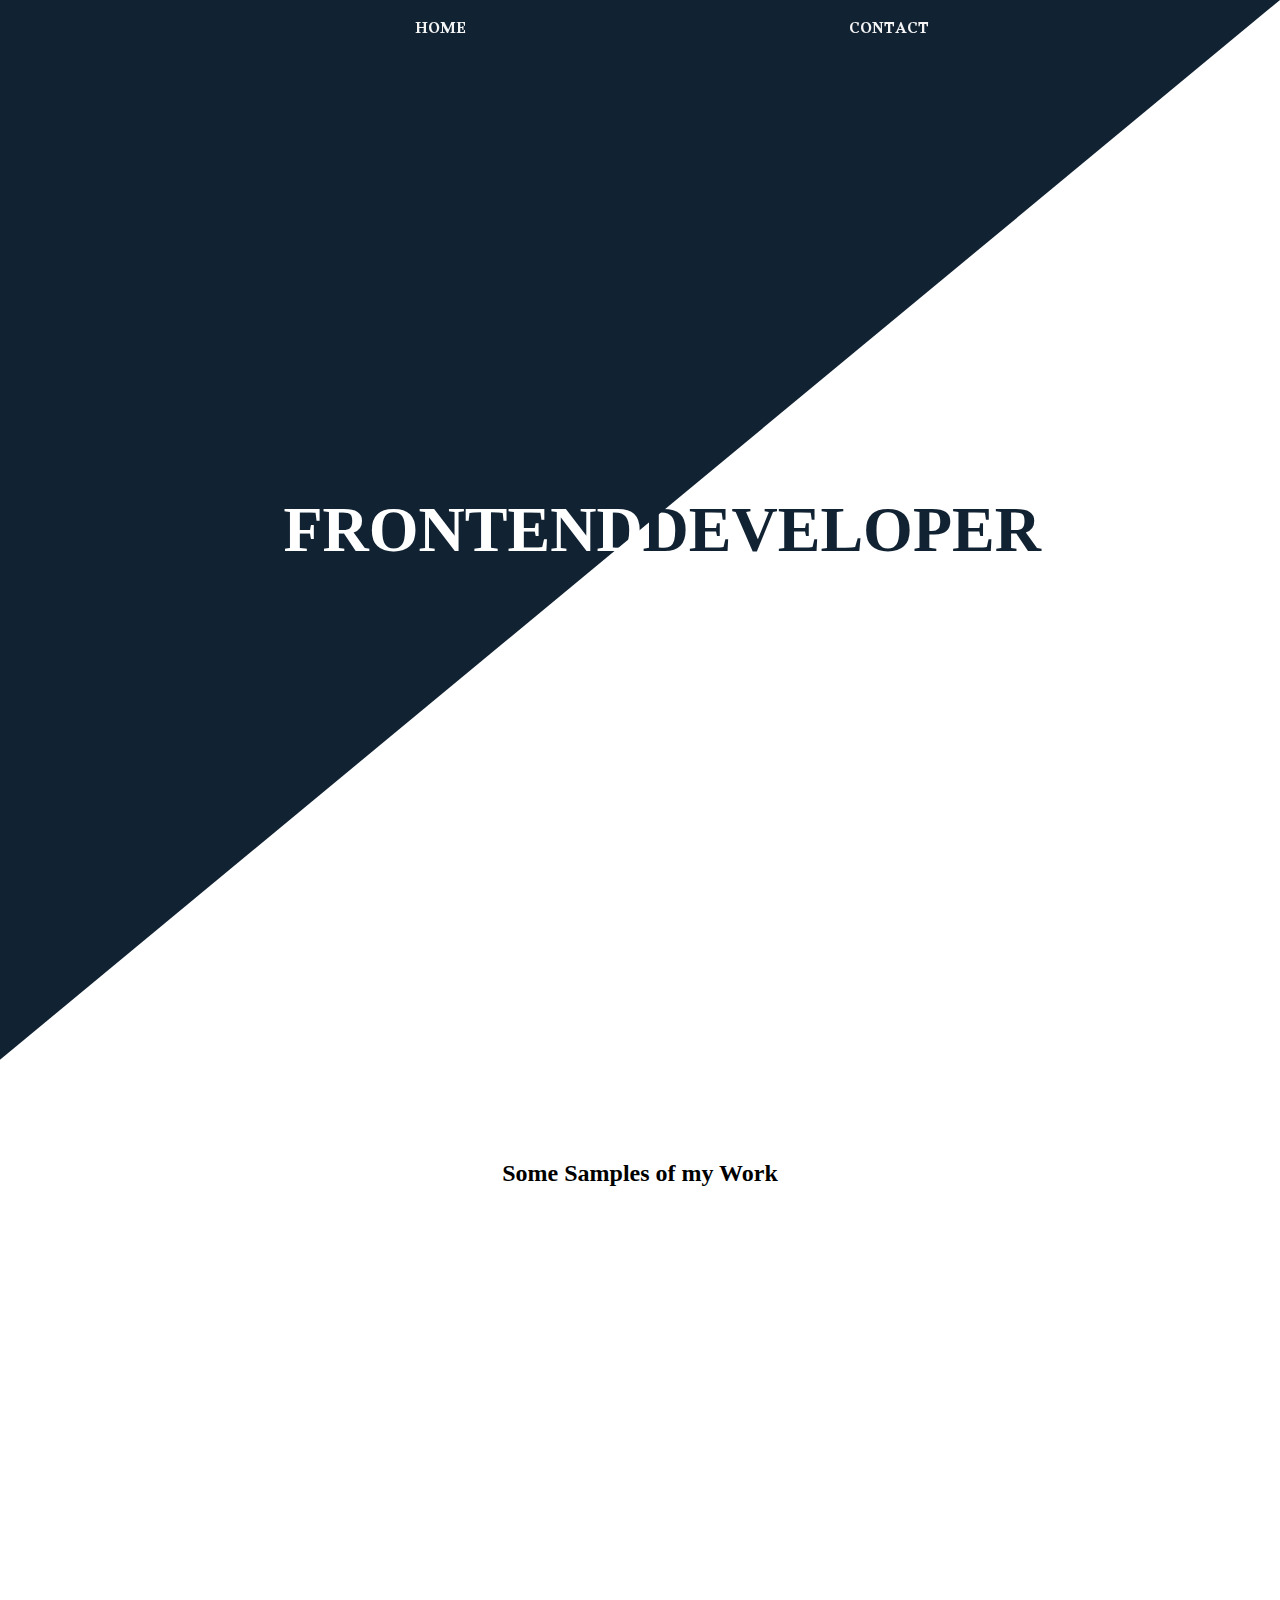
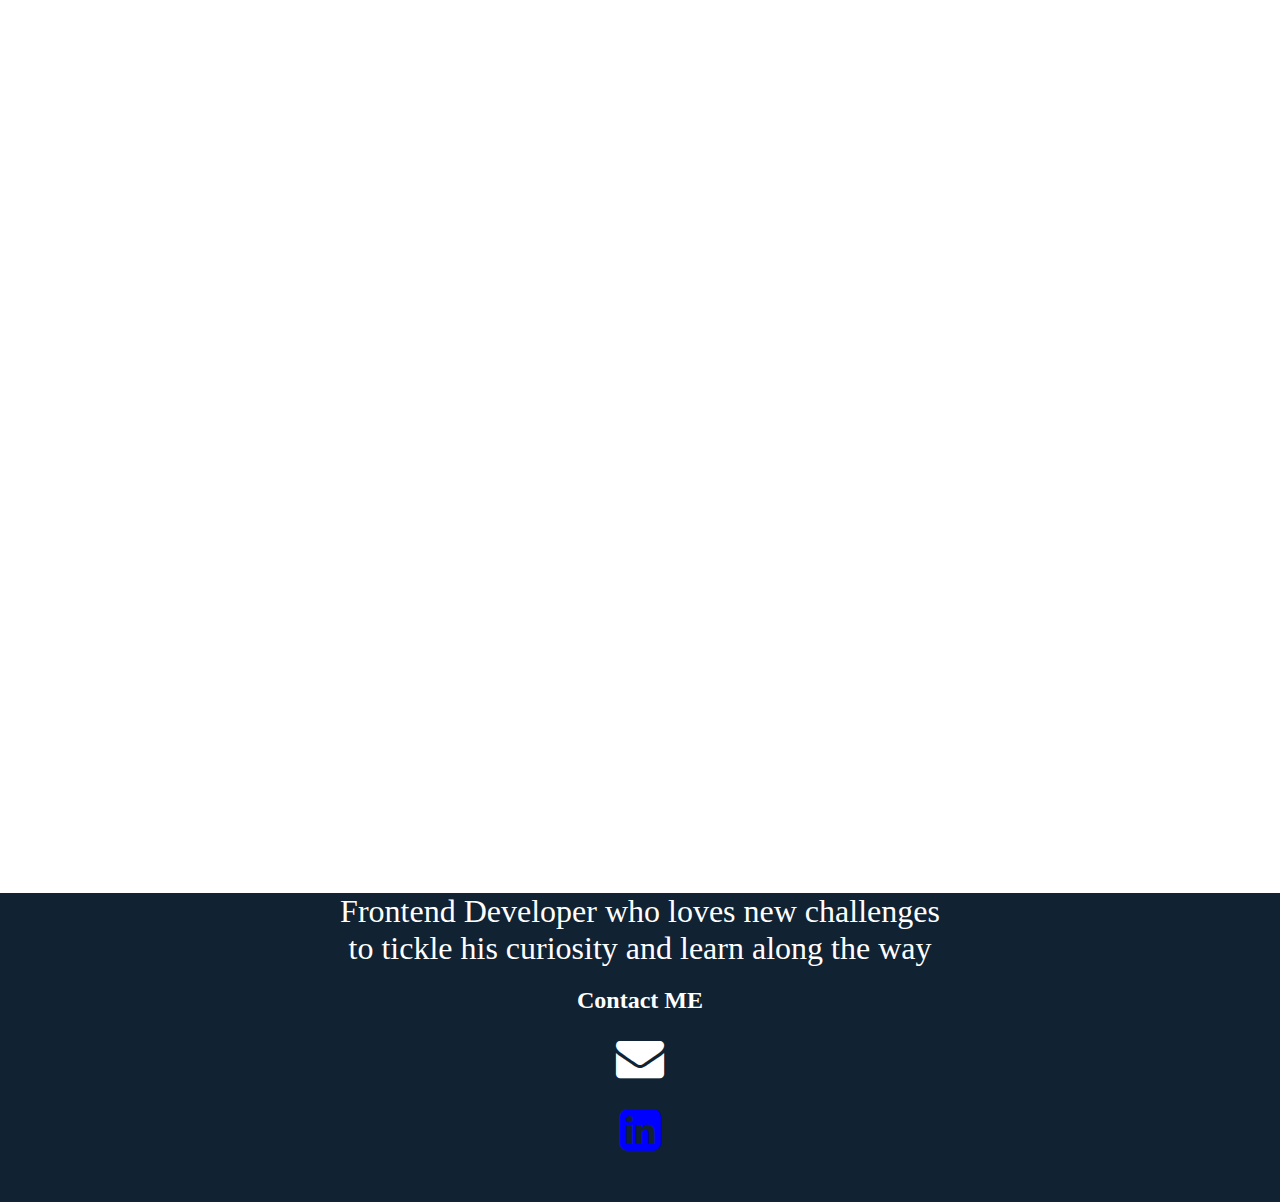
==== index.html @ 1581334f "change html file name" ====
<!DOCTYPE html>
<html lang="en">
<head>
    <meta charset="UTF-8">
    <meta http-equiv="X-UA-Compatible" content="IE=edge">
    <meta name="viewport" content="width=device-width, initial-scale=1.0">
    
    <link rel="stylesheet" href="./Styles/style.css">
    <link rel="preconnect" href="https://fonts.googleapis.com">
    <link rel="preconnect" href="https://fonts.gstatic.com" crossorigin>
    <link href="https://fonts.googleapis.com/css2?family=Alkalami&display=swap" rel="stylesheet">
    <link rel="stylesheet" href="https://cdnjs.cloudflare.com/ajax/libs/font-awesome/4.7.0/css/font-awesome.min.css">
    <script src="./Script/main.js" defer></script>
    <title>KHAN'S PORTFOLIO</title>
</head>
<body>
    <header>
        
           <a href="#home">HOME</a>
           <a href="#contact">CONTACT</a>
            
        
    </header>

    <main>
        <section id="home" class="main-item-1">
            
            <h1  class="main-text">
                FRONTEND    <span class="colour">  DEVELOPER</span>
            </h1>
            
        </section>
        <section class="main-item-2">
            <h2>Some Samples of my Work</h2>
        
            <div class="picture">
                
                <img src="./Pictures/pig.png" alt="Pig-Game" class="slide-in from-left photo">
                <p class="slide-in from-right">Pig Game to player with a partner <br>
                    <a href="#">check it out</a>
                </p>
            </div>
        </section>
        <section>
            <div class="picture">
               <img src="./Pictures/El-burro.png" alt="El-burro" class="slide-in from-left photo">
               <p class="slide-in from-right">Restaurant Website <br>
                <a href="#">Check it out</a>
               </p>
               
            </div>
        </section>
        <section>
            <div class="picture">
                <img src="./Pictures/landing-page.png" alt="landing-page" class="slide-in from-left photo">
                <p class="slide-in from-right">Landing Page Template <br>
                    <a href="#">Check it out</a> 
                </p>
                

            </div>

        </section>
    </main>

    <footer>
        <section class="footer">
            <div class="footer-items">
                <p class="footer-text">Frontend Developer who loves new challenges to tickle 
                    his curiosity and learn along the way</p>
                <h2 id="contact">Contact ME</h2>
                <div class="contact">
                    <a href="mailto:asfandyark1994@gmail.com" class="email"><i class="fa fa-envelope" style="font-size: 48px;" aria-hidden="true"></i>
                    </a> 
                    <a href="https://www.linkedin.com/in/asfandyar-khan-72a084253/" target="_blank"><i class="fa fa-linkedin-square" style="font-size:48px;color:blue"></i></a>
                </div>
            </div>
        </section>
    </footer>
</body>
</html>
---- Styles/style.css ----
body {
    margin: 0;
    overflow: auto;
}
header {
    
    --text: #f4f4f4;
    --text-inverse: #333;
    --background: transparent;
    display: flex;
    justify-content: space-evenly;
    align-items: center;
    padding: 1em 2em;
    position: fixed;
    width: 100%;
    top: 0;
    left: 0;
    right: 0;
    z-index: 999;
    transition: background 250ms ease-in;
    background: var(--background);
    color: var(--text);
    font-family: 'Alkalami', serif;
    margin-bottom: 3em;
    
}

a {
    color: inherit;
    text-decoration: none;

}




a:hover, a:focus {
    /* border: 2px blue solid; */
    display: block;
    padding: 5px 20px 3px 20px;
    border-radius: 50px;
    background-color: rgba(0, 0, 255, 0.5);
}
.nav-scrolled {
    --text: #333;
    --text-inverse: #f4f4f4;
    --background: #f4f4f4;
    box-shadow: 0 3px 20px rgba(0, 0, 0, 0.2);
    
  }

h1 .colour {
    color: rgb(17, 34, 51);
    position: absolute;
    isolation: isolate;
    margin-right: 1em;
    
}

.main-item-1 {
    position: relative;
    padding: 50vh 0;
    
    background-size: cover;
    background-blend-mode: multiply;
    color: white;
    text-align: center;
    margin-bottom: 5em;
    
}

.main-item-1::before {
    clip-path: polygon(100% 0, 0 0, 0 100%);
    z-index: -1;
   content: '';
   top: 0;
   left: 0;
   position: absolute;
   height: 100%;
   width: 100%;
   background: #123 url(https://unsplash.it/900);
   background-size: cover;
   background-position: top;
   
}

h1 {
    font-size: 4em;
    margin-left: -5.53em;
}

h2 {
    text-align: center;
}

.main-item-2 {
    display: grid;
}
  
  .picture {
    padding: 4em 0;
    display: flex;
    grid-gap: 2em;
    
    grid-template-columns: minmax(1em, 1fr) repeat(2, minmax(200px, 400px)) minmax(
      1em,
      1fr
    );
    justify-content: center;
    
  }

  .from-left {
    grid-column: 2 / 3;
    -webkit-transform: translateX(-50%);
    transform: translateX(-50%);
  }
  
  .from-right {
    grid-column: 3 / 4;
    -webkit-transform: translateX(50%);
    transform: translateX(50%);
  }

  
  
  .from-left,
  .from-right {
    transition: opacity 250ms ease-in, -webkit-transform 400ms ease-in;
    transition: opacity 250ms ease-in, transform 400ms ease-in;
    transition: opacity 250ms ease-in, transform 400ms ease-in,
      -webkit-transform 400ms ease-in;
    opacity: 0;
  }
  
  .from-left.appear,
  .from-right.appear {
    -webkit-transform: translateX(0);
    transform: translateX(0);
    opacity: 1;
  }

  .photo {
    max-width: 350px;
    width: 100%;
    height: auto;
  }


  .footer {
    background: #123 url(https://unsplash.it/900);
    color: white;
    text-align: center;
    padding-bottom: 3em;
    
  }


  .footer-items {
    
    max-width: 1040px;
    width: 80%;
    margin: 0 auto;
    
  }
  .footer-text {
    font-size: 2em;
    
    width: 60%;
    margin: 0 auto;
  }

  .contact {
    display: flex;
    flex-direction: column;
    justify-content: center;
    gap: 1.5em;
  }

@media (max-width: 816px) {
  .main-text {
    font-size: 2em;
  }
  .footer-items {
    
    width: 100%;
    
    
  }
  .footer-text {
    font-size: 2em;
    
    width: 100%;
    
  }

}
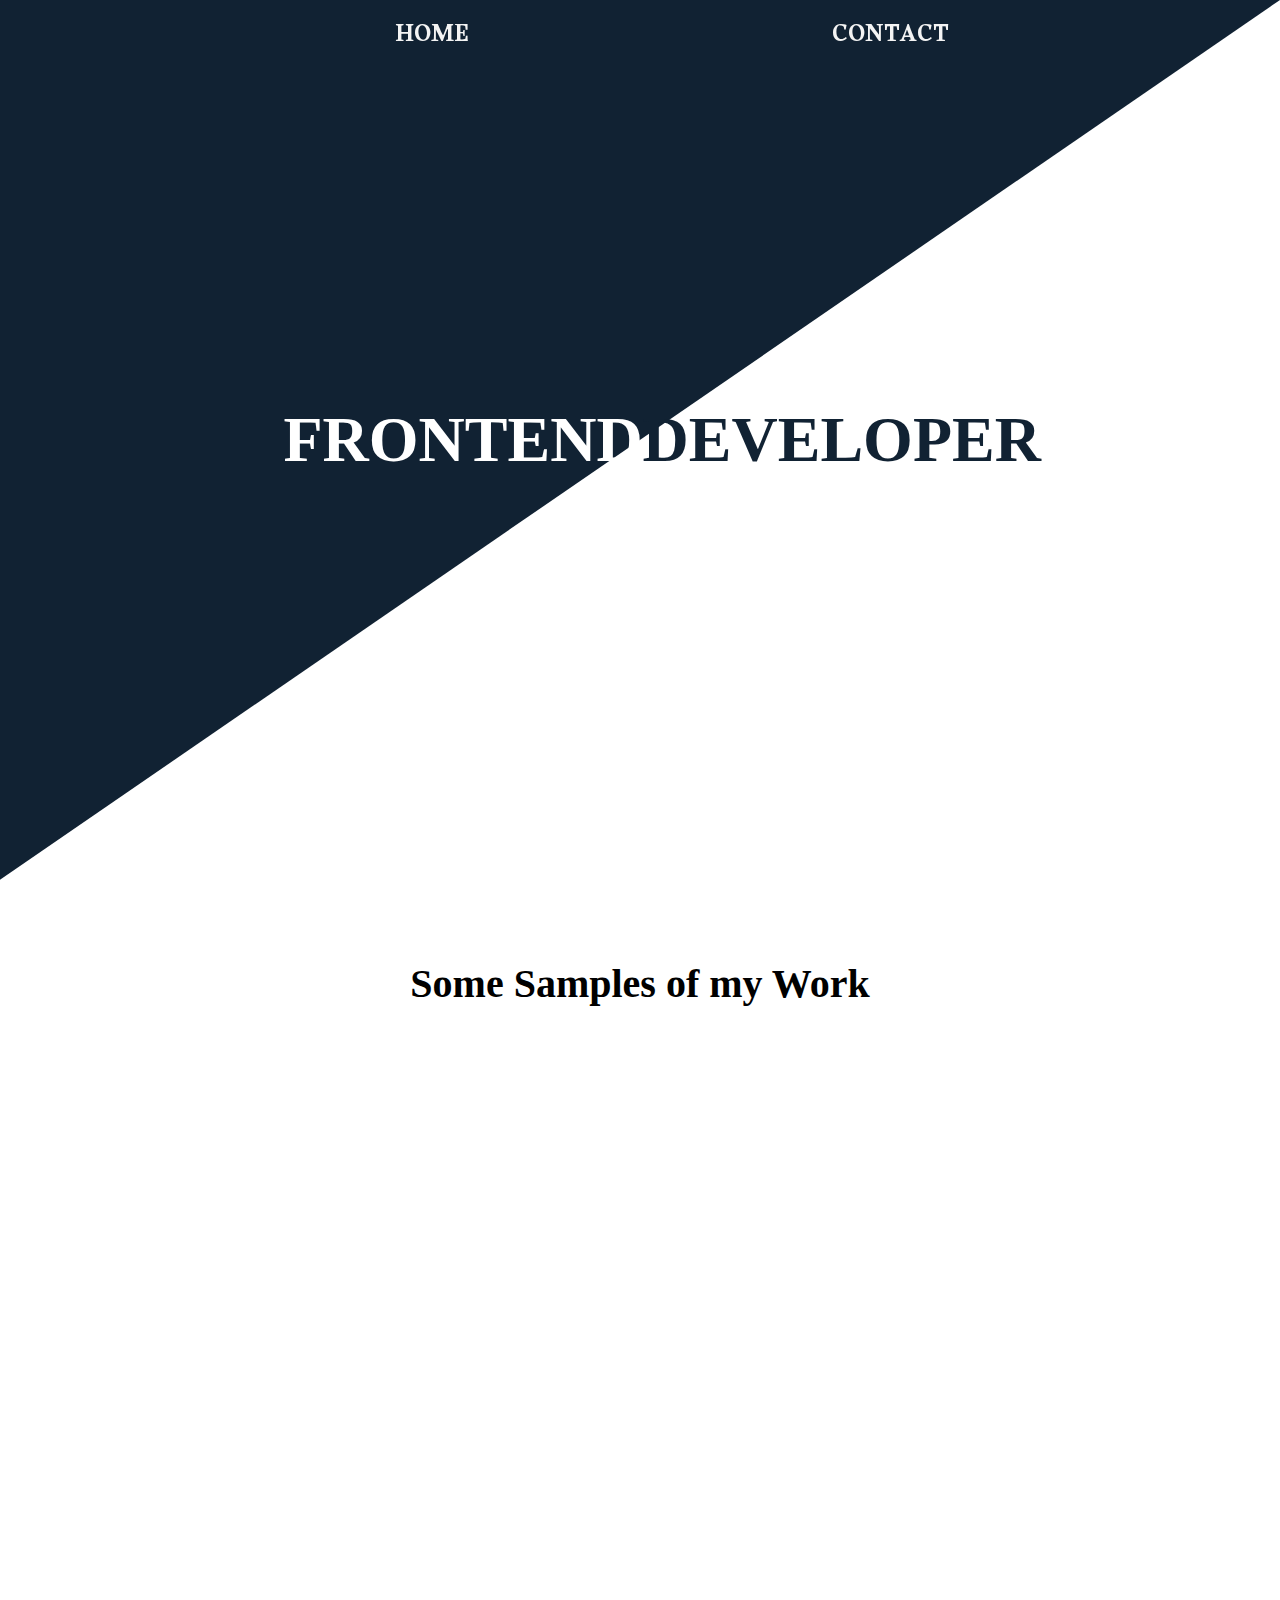
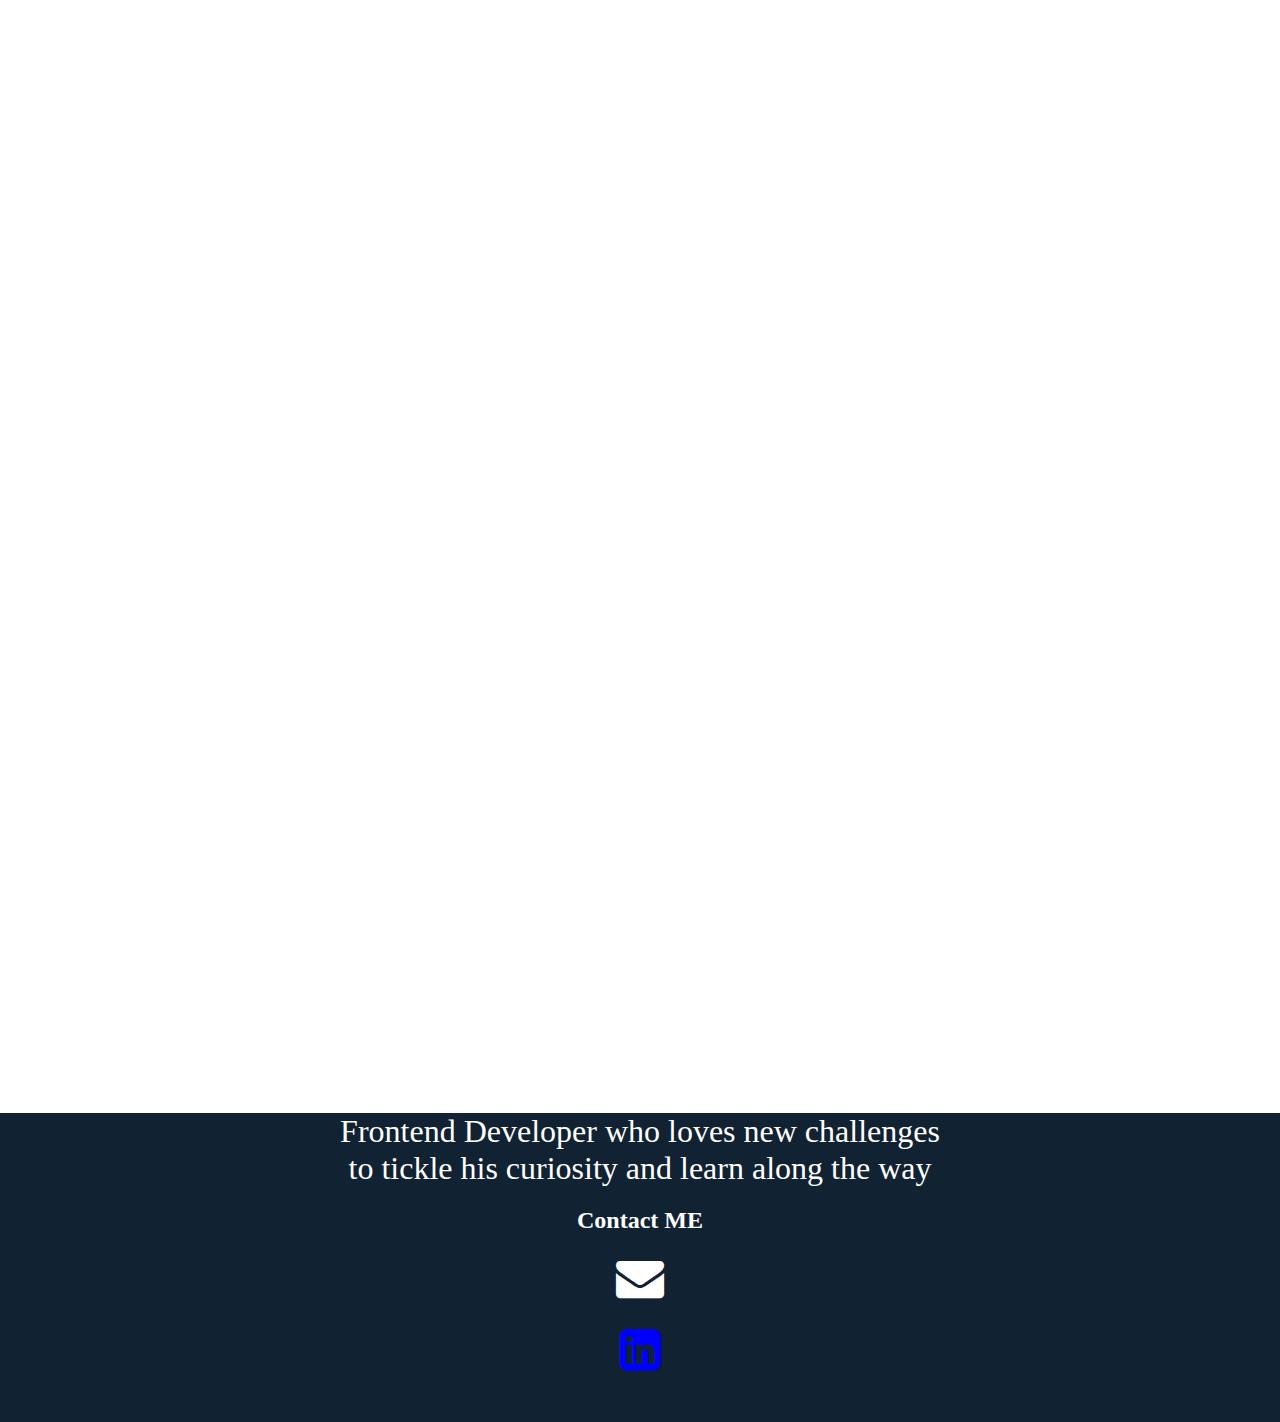
==== commit b5def727: "added website and fix main page" ====
--- a/index.html
+++ b/index.html
@@ -10,10 +10,14 @@
     <link rel="preconnect" href="https://fonts.gstatic.com" crossorigin>
     <link href="https://fonts.googleapis.com/css2?family=Alkalami&display=swap" rel="stylesheet">
     <link rel="stylesheet" href="https://cdnjs.cloudflare.com/ajax/libs/font-awesome/4.7.0/css/font-awesome.min.css">
+    <link rel="preconnect" href="https://fonts.googleapis.com">
+    <link rel="preconnect" href="https://fonts.gstatic.com" crossorigin>
+    <link href="https://fonts.googleapis.com/css2?family=Silkscreen&display=swap" rel="stylesheet"> 
     <script src="./Script/main.js" defer></script>
     <title>KHAN'S PORTFOLIO</title>
 </head>
 <body>
+    <!-- HEADER NAV-->
     <header>
         
            <a href="#home">HOME</a>
@@ -22,6 +26,7 @@
         
     </header>
 
+    <!-- Main Contents That includes Pictures Links-->
     <main>
         <section id="home" class="main-item-1">
             
@@ -30,22 +35,24 @@
             </h1>
             
         </section>
+        <h2 class="main-head">Some Samples of my Work</h2>
         <section class="main-item-2">
-            <h2>Some Samples of my Work</h2>
+            
         
             <div class="picture">
                 
                 <img src="./Pictures/pig.png" alt="Pig-Game" class="slide-in from-left photo">
-                <p class="slide-in from-right">Pig Game to player with a partner <br>
-                    <a href="#">check it out</a>
-                </p>
+               
+                <p class="slide-in from-right text"><br>
+                    <a href="./Websites/Pig-Game/index.html" target="_blank" class="pig-link">Check It Out</a>
+                </p> 
             </div>
         </section>
         <section>
             <div class="picture">
-               <img src="./Pictures/El-burro.png" alt="El-burro" class="slide-in from-left photo">
-               <p class="slide-in from-right">Restaurant Website <br>
-                <a href="#">Check it out</a>
+               <img src="./Pictures/Dine.png" alt="DINE IN" class="slide-in from-left photo">
+               <p class="slide-in from-right">   <br>
+                <a href="./Websites/ElBurro-Website/index.html" target="_blank" class="dine-link">Check It Out</a>
                </p>
                
             </div>
@@ -53,16 +60,14 @@
         <section>
             <div class="picture">
                 <img src="./Pictures/landing-page.png" alt="landing-page" class="slide-in from-left photo">
-                <p class="slide-in from-right">Landing Page Template <br>
-                    <a href="#">Check it out</a> 
+                <p class="slide-in from-right"> <br>
+                    <a href="./Websites/Landing-page/index.html" target="_blank" class="landing-link">Check It Out</a> 
                 </p>
-                
+            </div>
+        </section>
 
-            </div>
-
-        </section>
     </main>
-
+                                <!-- FOOTER Contacts-->
     <footer>
         <section class="footer">
             <div class="footer-items">
--- a/Styles/style.css
+++ b/Styles/style.css
@@ -1,7 +1,9 @@
 body {
     margin: 0;
-    overflow: auto;
-}
+    
+}
+
+                      /* HEADER STYLES */
 header {
     
     --text: #f4f4f4;
@@ -24,22 +26,26 @@
     margin-bottom: 3em;
     
 }
+      /* End of HEADER Styling */ 
+
+      /* Main Contents Styling */
 
 a {
     color: inherit;
     text-decoration: none;
-
-}
-
-
-
+    font-size: 1.5em; 
+}
 
 a:hover, a:focus {
     /* border: 2px blue solid; */
-    display: block;
+    display: inline-block;
     padding: 5px 20px 3px 20px;
     border-radius: 50px;
     background-color: rgba(0, 0, 255, 0.5);
+}
+
+.pig-link, .dine-link, .landing-link {
+  font-family: 'Silkscreen', cursive;
 }
 .nav-scrolled {
     --text: #333;
@@ -59,7 +65,7 @@
 
 .main-item-1 {
     position: relative;
-    padding: 50vh 0;
+    padding: 40vh 0;
     
     background-size: cover;
     background-blend-mode: multiply;
@@ -93,6 +99,11 @@
     text-align: center;
 }
 
+.main-head {
+  font-size: 2.5em;
+  background-color: ;
+}
+
 .main-item-2 {
     display: grid;
 }
@@ -100,6 +111,7 @@
   .picture {
     padding: 4em 0;
     display: flex;
+    
     grid-gap: 2em;
     
     grid-template-columns: minmax(1em, 1fr) repeat(2, minmax(200px, 400px)) minmax(
@@ -107,8 +119,13 @@
       1fr
     );
     justify-content: center;
-    
-  }
+    margin: 0 auto;
+    
+
+    
+  }
+
+  
 
   .from-left {
     grid-column: 2 / 3;
@@ -141,12 +158,17 @@
   }
 
   .photo {
-    max-width: 350px;
+    max-width: 450px;
     width: 100%;
     height: auto;
-  }
-
-
+    
+  }
+
+            /* End of Main Contents */
+
+
+ 
+            /* Footer Content Styling */
   .footer {
     background: #123 url(https://unsplash.it/900);
     color: white;
@@ -177,7 +199,12 @@
     gap: 1.5em;
   }
 
+              /* End of FOOTER */
+
+
+              /* Media Quires */
 @media (max-width: 816px) {
+
   .main-text {
     font-size: 2em;
   }
@@ -194,4 +221,35 @@
     
   }
 
+}
+
+@media (max-width: 465px) {
+
+  .picture {
+    padding: 4em 0;
+    display: flex;
+    flex-direction: column;
+    text-align: center;
+  }
+  .photo {
+    max-width: 390px;
+    width: 100%;
+    height: auto;
+    
+ 
+  .main-text {
+    font-size: 1.5em;
+  }
+  .footer-items {
+    
+    width: 100%;
+    
+    
+  }
+  .footer-text {
+    font-size: 1.3em;
+    
+    width: 100%;
+    
+  }
 }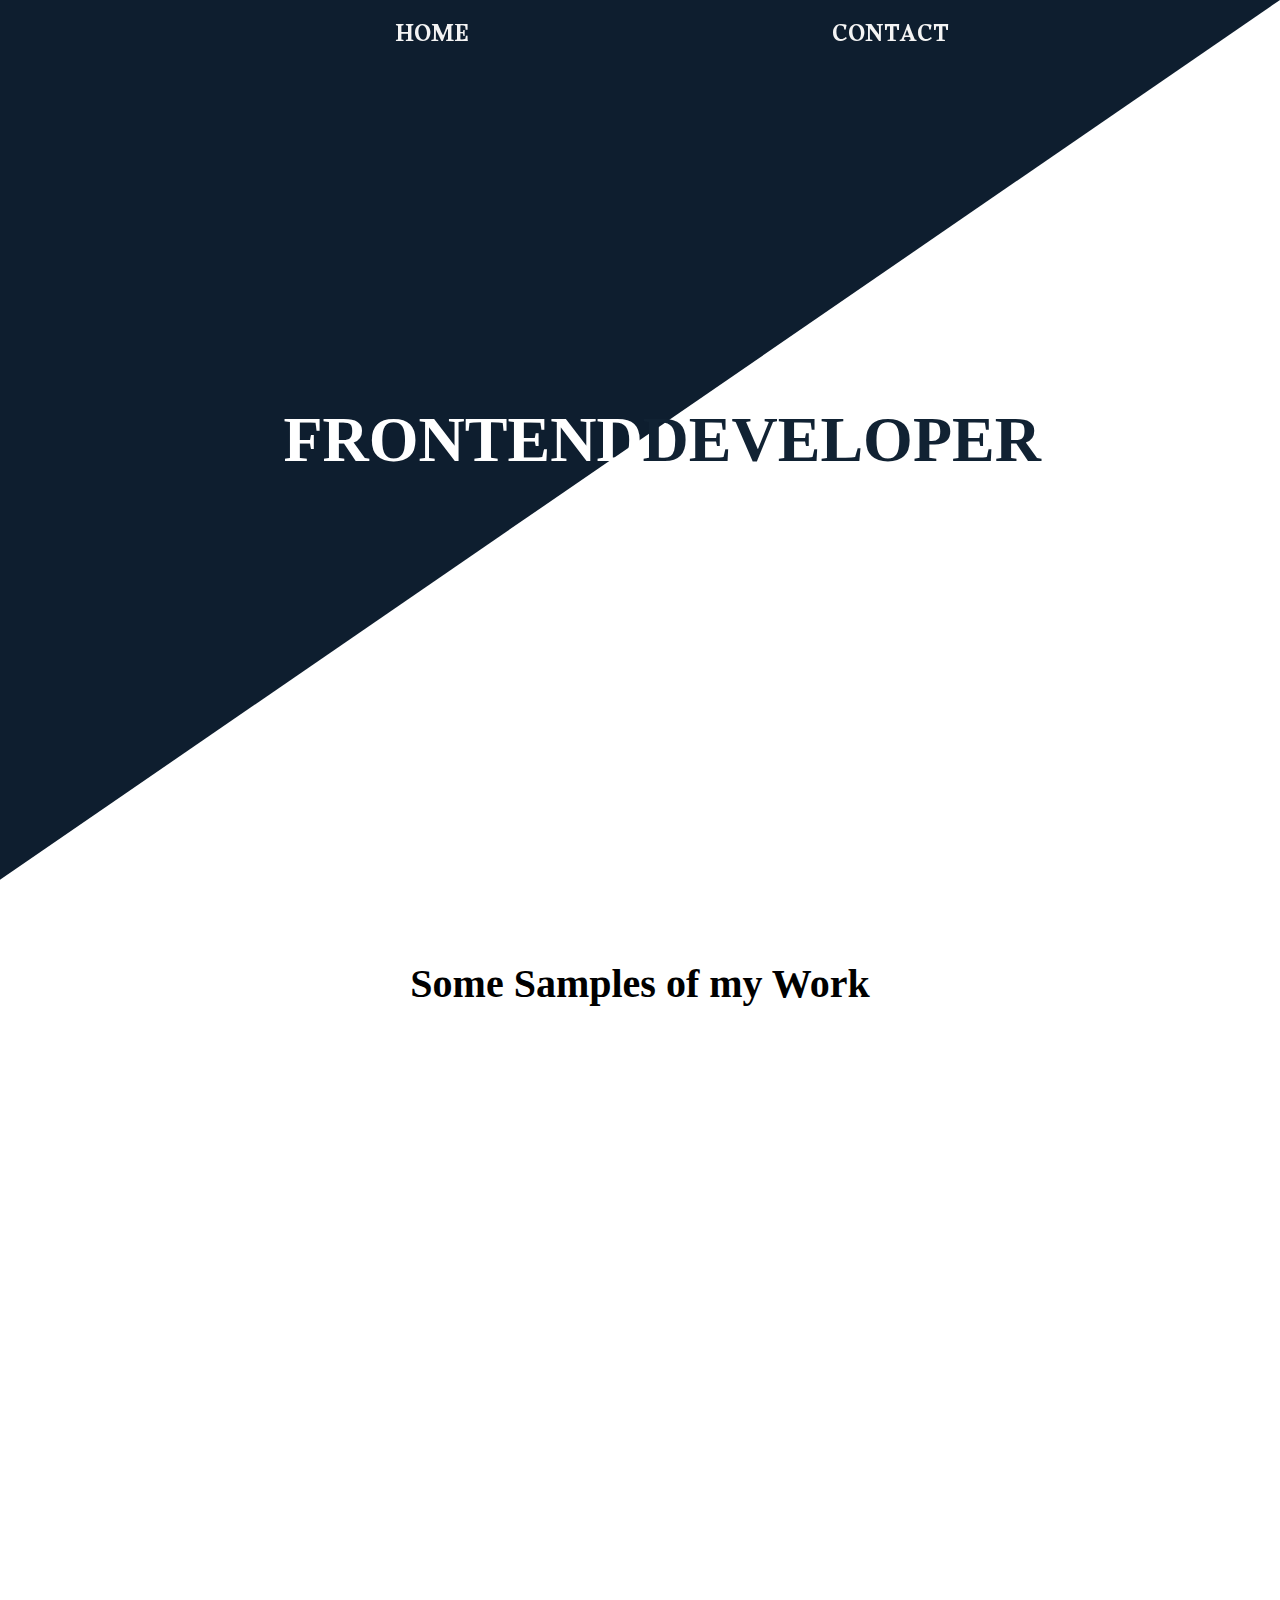
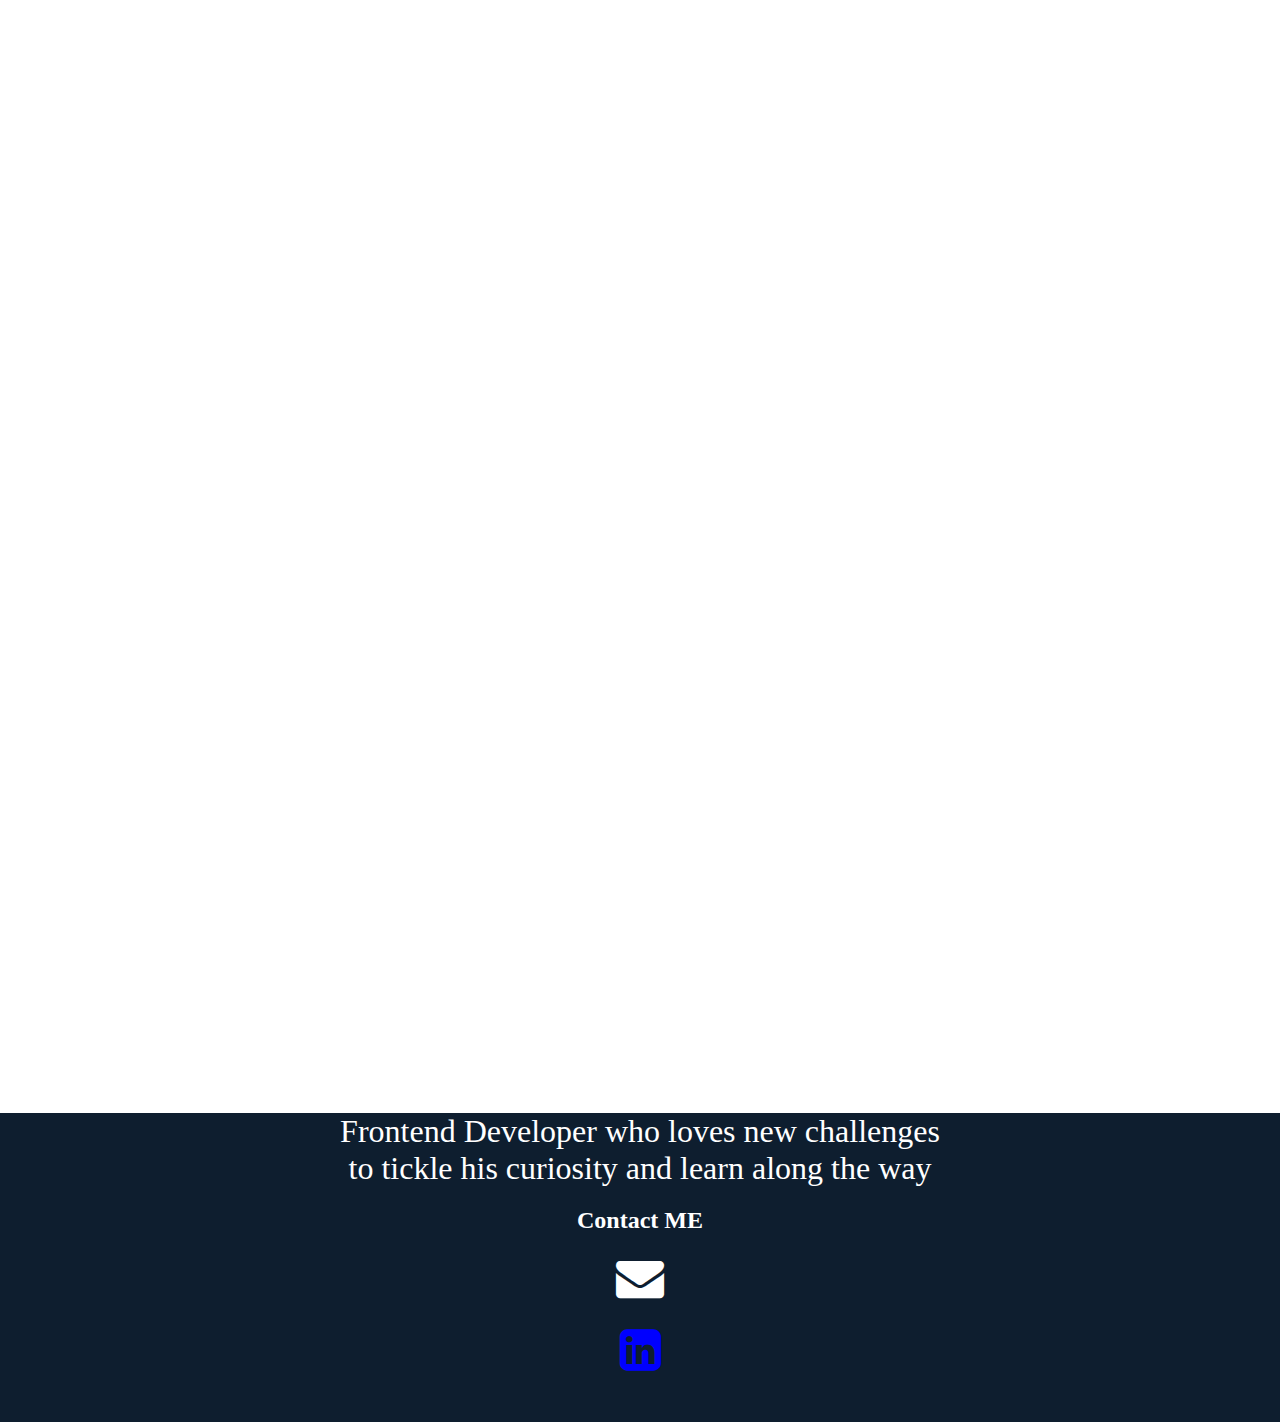
==== commit bbf0288c: "background correction" ====
--- a/index.html
+++ b/index.html
@@ -1,10 +1,11 @@
 <!DOCTYPE html>
 <html lang="en">
+
 <head>
     <meta charset="UTF-8">
     <meta http-equiv="X-UA-Compatible" content="IE=edge">
     <meta name="viewport" content="width=device-width, initial-scale=1.0">
-    
+
     <link rel="stylesheet" href="./Styles/style.css">
     <link rel="preconnect" href="https://fonts.googleapis.com">
     <link rel="preconnect" href="https://fonts.gstatic.com" crossorigin>
@@ -12,75 +13,79 @@
     <link rel="stylesheet" href="https://cdnjs.cloudflare.com/ajax/libs/font-awesome/4.7.0/css/font-awesome.min.css">
     <link rel="preconnect" href="https://fonts.googleapis.com">
     <link rel="preconnect" href="https://fonts.gstatic.com" crossorigin>
-    <link href="https://fonts.googleapis.com/css2?family=Silkscreen&display=swap" rel="stylesheet"> 
+    <link href="https://fonts.googleapis.com/css2?family=Silkscreen&display=swap" rel="stylesheet">
     <script src="./Script/main.js" defer></script>
     <title>KHAN'S PORTFOLIO</title>
 </head>
+
 <body>
     <!-- HEADER NAV-->
     <header>
-        
-           <a href="#home">HOME</a>
-           <a href="#contact">CONTACT</a>
-            
-        
+
+        <a href="#home">HOME</a>
+        <a href="#contact">CONTACT</a>
+
+
     </header>
 
     <!-- Main Contents That includes Pictures Links-->
     <main>
         <section id="home" class="main-item-1">
-            
-            <h1  class="main-text">
-                FRONTEND    <span class="colour">  DEVELOPER</span>
+
+            <h1 class="main-text">
+                FRONTEND <span class="colour"> DEVELOPER</span>
             </h1>
-            
+
         </section>
         <h2 class="main-head">Some Samples of my Work</h2>
         <section class="main-item-2">
-            
-        
+
+
             <div class="picture">
-                
+
                 <img src="./Pictures/pig.png" alt="Pig-Game" class="slide-in from-left photo">
-               
+
                 <p class="slide-in from-right text"><br>
                     <a href="./Websites/Pig-Game/index.html" target="_blank" class="pig-link">Check It Out</a>
-                </p> 
+                </p>
             </div>
         </section>
         <section>
             <div class="picture">
-               <img src="./Pictures/Dine.png" alt="DINE IN" class="slide-in from-left photo">
-               <p class="slide-in from-right">   <br>
-                <a href="./Websites/ElBurro-Website/index.html" target="_blank" class="dine-link">Check It Out</a>
-               </p>
-               
+                <img src="./Pictures/Dine.png" alt="DINE IN" class="slide-in from-left photo">
+                <p class="slide-in from-right"> <br>
+                    <a href="./Websites/ElBurro-Website/index.html" target="_blank" class="dine-link">Check It Out</a>
+                </p>
+
             </div>
         </section>
         <section>
             <div class="picture">
                 <img src="./Pictures/landing-page.png" alt="landing-page" class="slide-in from-left photo">
                 <p class="slide-in from-right"> <br>
-                    <a href="./Websites/Landing-page/index.html" target="_blank" class="landing-link">Check It Out</a> 
+                    <a href="./Websites/Landing-page/index.html" target="_blank" class="landing-link">Check It Out</a>
                 </p>
             </div>
         </section>
 
     </main>
-                                <!-- FOOTER Contacts-->
+    <!-- FOOTER Contacts-->
     <footer>
         <section class="footer">
             <div class="footer-items">
-                <p class="footer-text">Frontend Developer who loves new challenges to tickle 
-                    his curiosity and learn along the way</p>
+                <p class="footer-text">Frontend Developer who loves new challenges to tickle his curiosity and learn
+                    along the way</p>
                 <h2 id="contact">Contact ME</h2>
                 <div class="contact">
-                    <a href="mailto:asfandyark1994@gmail.com" class="email"><i class="fa fa-envelope" style="font-size: 48px;" aria-hidden="true"></i>
-                    </a> 
-                    <a href="https://www.linkedin.com/in/asfandyar-khan-72a084253/" target="_blank"><i class="fa fa-linkedin-square" style="font-size:48px;color:blue"></i></a>
+                    <a href="mailto:asfandyark1994@gmail.com" class="email"><i class="fa fa-envelope"
+                            style="font-size: 48px;" aria-hidden="true"></i>
+                    </a>
+                    <a href="https://www.linkedin.com/in/asfandyar-khan-72a084253/" target="_blank"><i
+                            class="fa fa-linkedin-square" style="font-size:48px;color:blue"></i></a>
                 </div>
             </div>
         </section>
     </footer>
 </body>
+
 </html>--- a/Styles/style.css
+++ b/Styles/style.css
@@ -1,102 +1,107 @@
 body {
-    margin: 0;
-    
-}
-
-                      /* HEADER STYLES */
+  margin: 0;
+
+}
+
+/* HEADER STYLES */
 header {
-    
-    --text: #f4f4f4;
-    --text-inverse: #333;
-    --background: transparent;
-    display: flex;
-    justify-content: space-evenly;
-    align-items: center;
-    padding: 1em 2em;
-    position: fixed;
-    width: 100%;
-    top: 0;
-    left: 0;
-    right: 0;
-    z-index: 999;
-    transition: background 250ms ease-in;
-    background: var(--background);
-    color: var(--text);
-    font-family: 'Alkalami', serif;
-    margin-bottom: 3em;
-    
-}
-      /* End of HEADER Styling */ 
-
-      /* Main Contents Styling */
+
+  --text: #f4f4f4;
+  --text-inverse: #333;
+  --background: transparent;
+  display: flex;
+  justify-content: space-evenly;
+  align-items: center;
+  padding: 1em 2em;
+  position: fixed;
+  width: 100%;
+  top: 0;
+  left: 0;
+  right: 0;
+  z-index: 999;
+  transition: background 250ms ease-in;
+  background: var(--background);
+  color: var(--text);
+  font-family: 'Alkalami', serif;
+  margin-bottom: 3em;
+
+}
+
+/* End of HEADER Styling */
+
+/* Main Contents Styling */
 
 a {
-    color: inherit;
-    text-decoration: none;
-    font-size: 1.5em; 
-}
-
-a:hover, a:focus {
-    /* border: 2px blue solid; */
-    display: inline-block;
-    padding: 5px 20px 3px 20px;
-    border-radius: 50px;
-    background-color: rgba(0, 0, 255, 0.5);
-}
-
-.pig-link, .dine-link, .landing-link {
+  color: inherit;
+  text-decoration: none;
+  font-size: 1.5em;
+}
+
+a:hover,
+a:focus {
+  /* border: 2px blue solid; */
+  display: inline-block;
+  padding: 5px 20px 3px 20px;
+  border-radius: 50px;
+  background-color: rgba(0, 0, 255, 0.5);
+}
+
+.pig-link,
+.dine-link,
+.landing-link {
   font-family: 'Silkscreen', cursive;
 }
+
 .nav-scrolled {
-    --text: #333;
-    --text-inverse: #f4f4f4;
-    --background: #f4f4f4;
-    box-shadow: 0 3px 20px rgba(0, 0, 0, 0.2);
-    
-  }
+  --text: #333;
+  --text-inverse: #f4f4f4;
+  --background: #f4f4f4;
+  box-shadow: 0 3px 20px rgba(0, 0, 0, 0.2);
+
+}
 
 h1 .colour {
-    color: rgb(17, 34, 51);
-    position: absolute;
-    isolation: isolate;
-    margin-right: 1em;
-    
+  color: rgb(17, 34, 51);
+  position: absolute;
+  isolation: isolate;
+  margin-right: 1em;
+
 }
 
 .main-item-1 {
-    position: relative;
-    padding: 40vh 0;
-    
-    background-size: cover;
-    background-blend-mode: multiply;
-    color: white;
-    text-align: center;
-    margin-bottom: 5em;
-    
+  position: relative;
+  padding: 40vh 0;
+
+  background-size: cover;
+  background-blend-mode: multiply;
+  color: white;
+  text-align: center;
+  margin-bottom: 5em;
+
 }
 
 .main-item-1::before {
-    clip-path: polygon(100% 0, 0 0, 0 100%);
-    z-index: -1;
-   content: '';
-   top: 0;
-   left: 0;
-   position: absolute;
-   height: 100%;
-   width: 100%;
-   background: #123 url(https://unsplash.it/900);
-   background-size: cover;
-   background-position: top;
-   
+  clip-path: polygon(100% 0, 0 0, 0 100%);
+  z-index: -1;
+  content: '';
+  top: 0;
+  left: 0;
+  position: absolute;
+  height: 100%;
+  width: 100%;
+  background: rgb(14, 30, 47);
+  background-size: cover;
+  background-position: top;
+
 }
 
 h1 {
-    font-size: 4em;
-    margin-left: -5.53em;
+  font-size: 4em;
+  margin-left: -5.53em;
 }
 
 h2 {
-    text-align: center;
+  text-align: center;
 }
 
 .main-head {
@@ -105,122 +110,130 @@
 }
 
 .main-item-2 {
-    display: grid;
-}
-  
-  .picture {
-    padding: 4em 0;
-    display: flex;
-    
-    grid-gap: 2em;
-    
-    grid-template-columns: minmax(1em, 1fr) repeat(2, minmax(200px, 400px)) minmax(
-      1em,
-      1fr
-    );
-    justify-content: center;
-    margin: 0 auto;
-    
-
-    
-  }
-
-  
-
-  .from-left {
-    grid-column: 2 / 3;
-    -webkit-transform: translateX(-50%);
-    transform: translateX(-50%);
-  }
-  
-  .from-right {
-    grid-column: 3 / 4;
-    -webkit-transform: translateX(50%);
-    transform: translateX(50%);
-  }
-
-  
-  
-  .from-left,
-  .from-right {
-    transition: opacity 250ms ease-in, -webkit-transform 400ms ease-in;
-    transition: opacity 250ms ease-in, transform 400ms ease-in;
-    transition: opacity 250ms ease-in, transform 400ms ease-in,
-      -webkit-transform 400ms ease-in;
-    opacity: 0;
-  }
-  
-  .from-left.appear,
-  .from-right.appear {
-    -webkit-transform: translateX(0);
-    transform: translateX(0);
-    opacity: 1;
-  }
-
-  .photo {
-    max-width: 450px;
+  display: grid;
+}
+
+.picture {
+  padding: 4em 0;
+  display: flex;
+
+  grid-gap: 2em;
+
+  grid-template-columns: minmax(1em, 1fr) repeat(2, minmax(200px, 400px)) minmax(1em,
+      1fr);
+  justify-content: center;
+  margin: 0 auto;
+
+
+
+}
+
+
+
+.from-left {
+  grid-column: 2 / 3;
+  -webkit-transform: translateX(-50%);
+  transform: translateX(-50%);
+}
+
+.from-right {
+  grid-column: 3 / 4;
+  -webkit-transform: translateX(50%);
+  transform: translateX(50%);
+}
+
+
+
+.from-left,
+.from-right {
+  transition: opacity 250ms ease-in, -webkit-transform 400ms ease-in;
+  transition: opacity 250ms ease-in, transform 400ms ease-in;
+  transition: opacity 250ms ease-in, transform 400ms ease-in,
+    -webkit-transform 400ms ease-in;
+  opacity: 0;
+}
+
+.from-left.appear,
+.from-right.appear {
+  -webkit-transform: translateX(0);
+  transform: translateX(0);
+  opacity: 1;
+}
+
+.photo {
+  max-width: 450px;
+  width: 100%;
+  height: auto;
+
+}
+
+/* End of Main Contents */
+
+
+
+/* Footer Content Styling */
+.footer {
+  background: rgb(14, 30, 47);
+  color: white;
+  text-align: center;
+  padding-bottom: 3em;
+
+}
+
+
+.footer-items {
+
+  max-width: 1040px;
+  width: 80%;
+  margin: 0 auto;
+
+}
+
+.footer-text {
+  font-size: 2em;
+
+  width: 60%;
+  margin: 0 auto;
+}
+
+.contact {
+  display: flex;
+  flex-direction: column;
+  justify-content: center;
+  gap: 1.5em;
+}
+
+/* End of FOOTER */
+
+
+/* Media Quires */
+@media (max-width: 816px) {
+
+  .main-text {
+    font-size: 2em;
+  }
+
+  .footer-items {
+
     width: 100%;
-    height: auto;
-    
-  }
-
-            /* End of Main Contents */
-
-
- 
-            /* Footer Content Styling */
-  .footer {
-    background: #123 url(https://unsplash.it/900);
-    color: white;
-    text-align: center;
-    padding-bottom: 3em;
-    
-  }
-
-
-  .footer-items {
-    
-    max-width: 1040px;
-    width: 80%;
-    margin: 0 auto;
-    
-  }
+
+
+  }
+
   .footer-text {
     font-size: 2em;
-    
-    width: 60%;
-    margin: 0 auto;
-  }
-
-  .contact {
-    display: flex;
-    flex-direction: column;
-    justify-content: center;
-    gap: 1.5em;
-  }
-
-              /* End of FOOTER */
-
-
-              /* Media Quires */
-@media (max-width: 816px) {
-
-  .main-text {
-    font-size: 2em;
-  }
-  .footer-items {
-    
+
     width: 100%;
-    
-    
-  }
-  .footer-text {
-    font-size: 2em;
-    
-    width: 100%;
-    
-  }
-
+
+  }
+
+}
+
+/* Breakfast page  */
+
+.grid {
+  display: grid;
+  grid-template-columns: repeat(4, 1fr);
 }
 
 @media (max-width: 465px) {
@@ -231,25 +244,20 @@
     flex-direction: column;
     text-align: center;
   }
+
   .photo {
     max-width: 390px;
     width: 100%;
     height: auto;
-    
- 
+  }
+
   .main-text {
     font-size: 1.5em;
   }
-  .footer-items {
-    
-    width: 100%;
-    
-    
-  }
+
   .footer-text {
-    font-size: 1.3em;
-    
-    width: 100%;
-    
-  }
+    text-align: center;
+    font-size: 1.5rem;
+  }
+
 }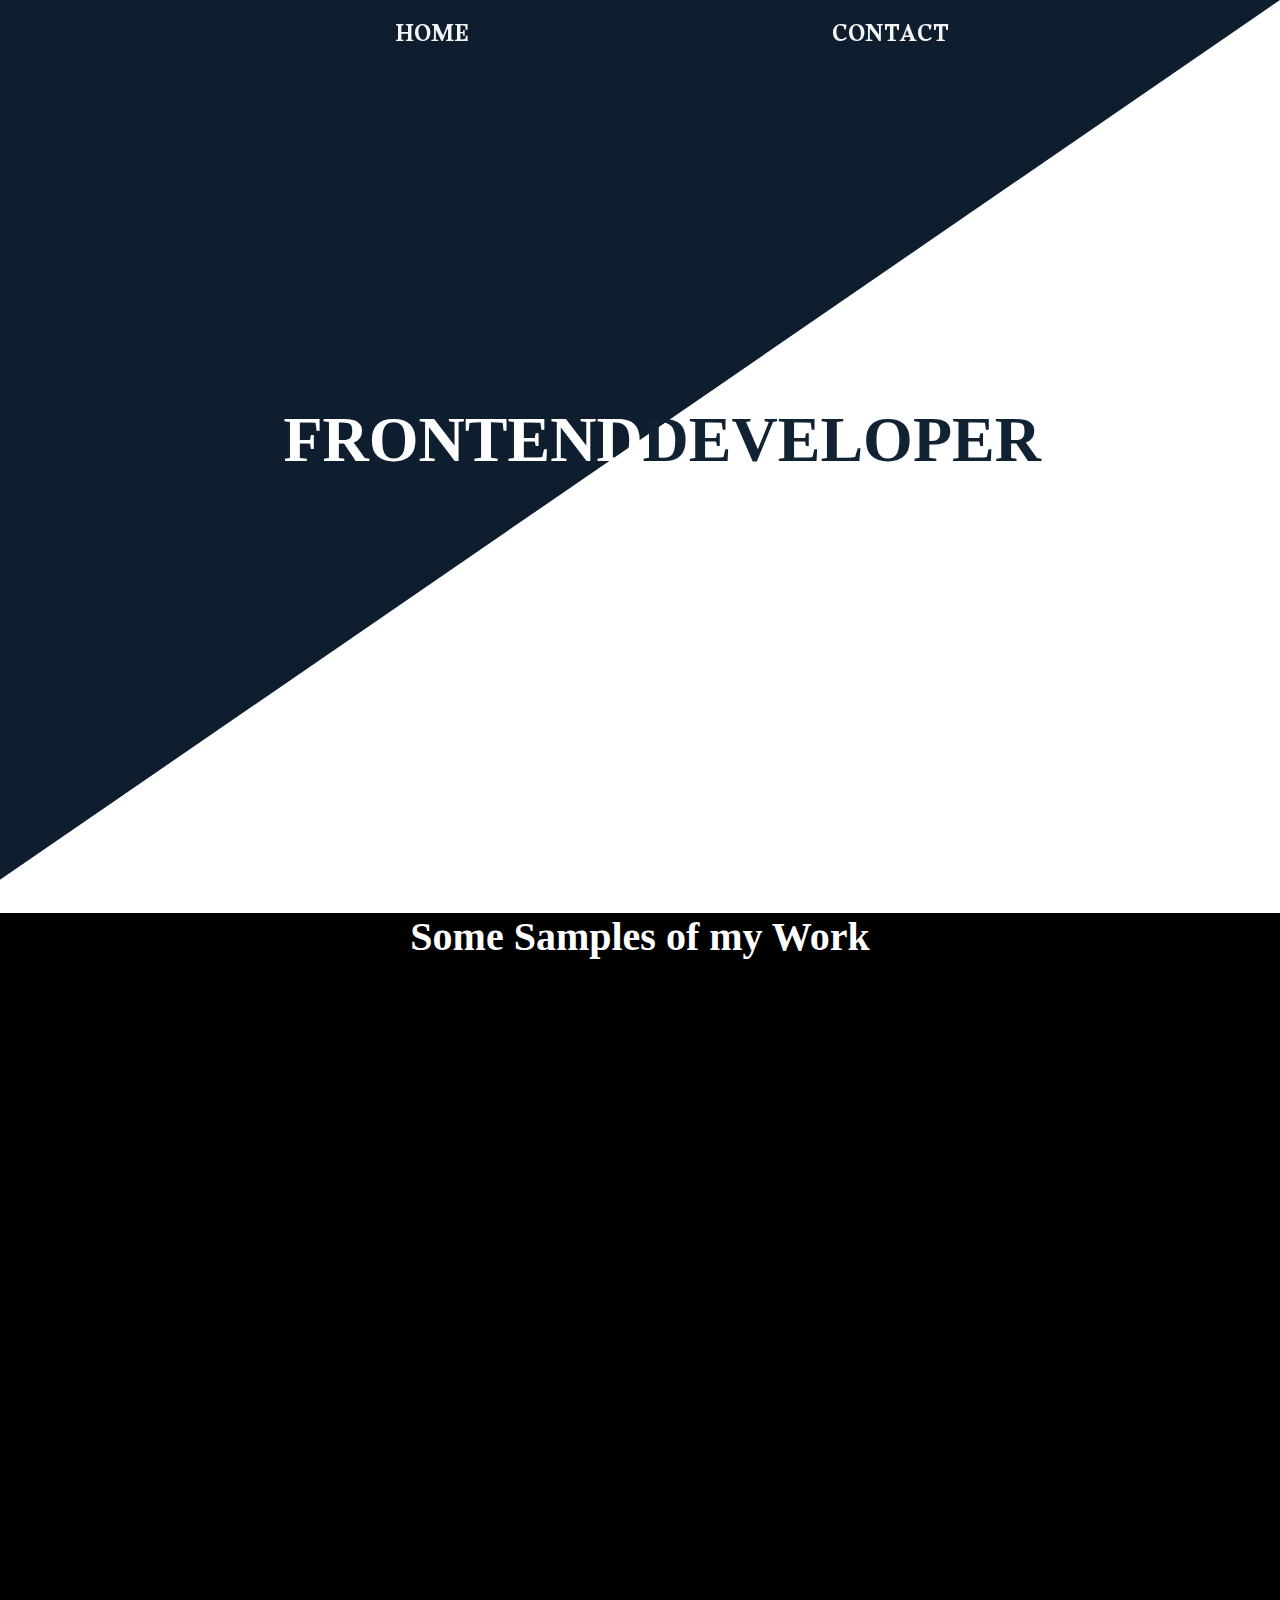
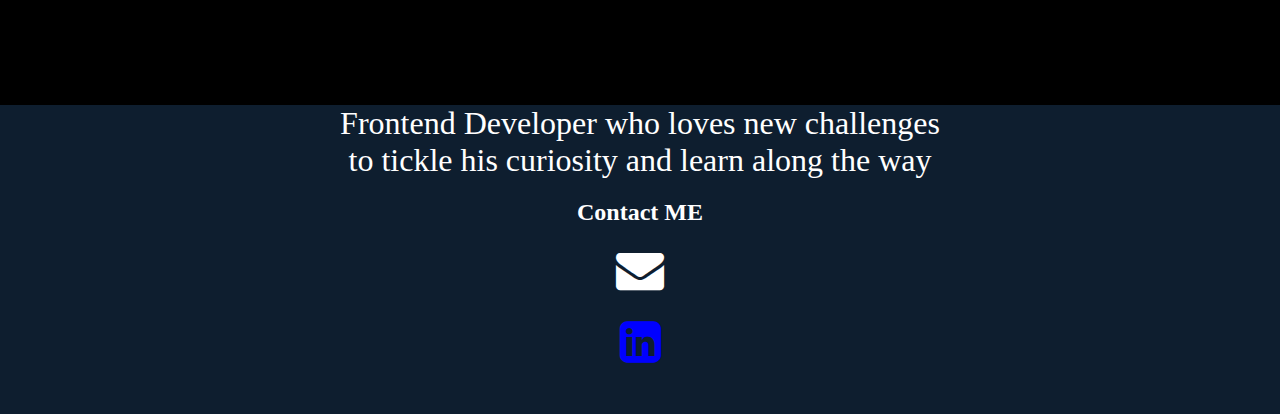
==== commit d79e7ced: "new website added" ====
--- a/index.html
+++ b/index.html
@@ -1,91 +1,104 @@
 <!DOCTYPE html>
 <html lang="en">
 
-<head>
-    <meta charset="UTF-8">
-    <meta http-equiv="X-UA-Compatible" content="IE=edge">
-    <meta name="viewport" content="width=device-width, initial-scale=1.0">
+    <head>
+        <meta charset="UTF-8">
+        <meta http-equiv="X-UA-Compatible" content="IE=edge">
+        <meta name="viewport" content="width=device-width, initial-scale=1.0">
 
-    <link rel="stylesheet" href="./Styles/style.css">
-    <link rel="preconnect" href="https://fonts.googleapis.com">
-    <link rel="preconnect" href="https://fonts.gstatic.com" crossorigin>
-    <link href="https://fonts.googleapis.com/css2?family=Alkalami&display=swap" rel="stylesheet">
-    <link rel="stylesheet" href="https://cdnjs.cloudflare.com/ajax/libs/font-awesome/4.7.0/css/font-awesome.min.css">
-    <link rel="preconnect" href="https://fonts.googleapis.com">
-    <link rel="preconnect" href="https://fonts.gstatic.com" crossorigin>
-    <link href="https://fonts.googleapis.com/css2?family=Silkscreen&display=swap" rel="stylesheet">
-    <script src="./Script/main.js" defer></script>
-    <title>KHAN'S PORTFOLIO</title>
-</head>
+        <link rel="stylesheet" href="./Styles/style.css">
+        <link rel="preconnect" href="https://fonts.googleapis.com">
+        <link rel="preconnect" href="https://fonts.gstatic.com" crossorigin>
+        <link href="https://fonts.googleapis.com/css2?family=Alkalami&display=swap" rel="stylesheet">
+        <link rel="stylesheet"
+            href="https://cdnjs.cloudflare.com/ajax/libs/font-awesome/4.7.0/css/font-awesome.min.css">
+        <link rel="preconnect" href="https://fonts.googleapis.com">
+        <link rel="preconnect" href="https://fonts.gstatic.com" crossorigin>
+        <link href="https://fonts.googleapis.com/css2?family=Silkscreen&display=swap" rel="stylesheet">
+        <script src="./Script/main.js" defer></script>
+        <title>KHAN'S PORTFOLIO</title>
+    </head>
 
-<body>
-    <!-- HEADER NAV-->
-    <header>
+    <body>
+        <!-- HEADER NAV-->
+        <header>
 
-        <a href="#home">HOME</a>
-        <a href="#contact">CONTACT</a>
+            <a href="#home">HOME</a>
+            <a href="#contact">CONTACT</a>
 
 
-    </header>
+        </header>
 
-    <!-- Main Contents That includes Pictures Links-->
-    <main>
-        <section id="home" class="main-item-1">
+        <!-- Main Contents That includes Pictures Links-->
+        <main>
+            <section id="home" class="main-item-1">
 
-            <h1 class="main-text">
-                FRONTEND <span class="colour"> DEVELOPER</span>
-            </h1>
+                <h1 class="main-text">
+                    FRONTEND <span class="colour"> DEVELOPER</span>
+                </h1>
 
-        </section>
-        <h2 class="main-head">Some Samples of my Work</h2>
-        <section class="main-item-2">
+            </section>
+            <div class="main">
+                <h2 class="main-head">Some Samples of my Work</h2>
+                <section class="main-item-2">
 
 
-            <div class="picture">
+                    <div class="picture">
 
-                <img src="./Pictures/pig.png" alt="Pig-Game" class="slide-in from-left photo">
+                        <img src="./Pictures/pig.png" alt="Pig-Game" class="slide-in from-left photo">
 
-                <p class="slide-in from-right text"><br>
-                    <a href="./Websites/Pig-Game/index.html" target="_blank" class="pig-link">Check It Out</a>
-                </p>
+                        <p class="slide-in from-right text"><br>
+                            <a href="./Websites/Pig-Game/index.html" target="_blank" class="pig-link">Check It Out</a>
+                        </p>
+                    </div>
+                </section>
+                <section>
+                    <div class="picture">
+                        <img src="./Pictures/Dine.png" alt="DINE IN" class="slide-in from-left photo">
+                        <p class="slide-in from-right"> <br>
+                            <a href="./Websites/ElBurro-Website/index.html" target="_blank" class="dine-link">Check It
+                                Out</a>
+                        </p>
+
+                    </div>
+                </section>
+                <section>
+                    <div class="picture">
+                        <img src="./Pictures/landing-page.png" alt="landing-page" class="slide-in from-left photo">
+                        <p class="slide-in from-right"> <br>
+                            <a href="./Websites/Landing-page/index.html" target="_blank" class="landing-link">Check It
+                                Out</a>
+                        </p>
+                    </div>
+                </section>
+                <section>
+                    <div class="picture">
+                        <img src="./Pictures/burak.PNG" alt="landing-page" class="slide-in from-left photo">
+                        <p class="slide-in from-right"> <br>
+                            <a href="./Websites/BURAK/index.html" target="_blank" class="landing-link">Check It
+                                Out</a>
+                        </p>
+                    </div>
+                </section>
             </div>
-        </section>
-        <section>
-            <div class="picture">
-                <img src="./Pictures/Dine.png" alt="DINE IN" class="slide-in from-left photo">
-                <p class="slide-in from-right"> <br>
-                    <a href="./Websites/ElBurro-Website/index.html" target="_blank" class="dine-link">Check It Out</a>
-                </p>
-
-            </div>
-        </section>
-        <section>
-            <div class="picture">
-                <img src="./Pictures/landing-page.png" alt="landing-page" class="slide-in from-left photo">
-                <p class="slide-in from-right"> <br>
-                    <a href="./Websites/Landing-page/index.html" target="_blank" class="landing-link">Check It Out</a>
-                </p>
-            </div>
-        </section>
-
-    </main>
-    <!-- FOOTER Contacts-->
-    <footer>
-        <section class="footer">
-            <div class="footer-items">
-                <p class="footer-text">Frontend Developer who loves new challenges to tickle his curiosity and learn
-                    along the way</p>
-                <h2 id="contact">Contact ME</h2>
-                <div class="contact">
-                    <a href="mailto:asfandyark1994@gmail.com" class="email"><i class="fa fa-envelope"
-                            style="font-size: 48px;" aria-hidden="true"></i>
-                    </a>
-                    <a href="https://www.linkedin.com/in/asfandyar-khan-72a084253/" target="_blank"><i
-                            class="fa fa-linkedin-square" style="font-size:48px;color:blue"></i></a>
+        </main>
+        <!-- FOOTER Contacts-->
+        <footer>
+            <section class="footer">
+                <div class="footer-items">
+                    <p class="footer-text">Frontend Developer who loves new challenges to tickle his curiosity and learn
+                        along the way</p>
+                    <h2 id="contact">Contact ME</h2>
+                    <div class="contact">
+                        <a href="mailto:asfandyark1994@gmail.com" class="email"><i class="fa fa-envelope"
+                                style="font-size: 48px;" aria-hidden="true"></i>
+                        </a>
+                        <a href="https://www.linkedin.com/in/asfandyar-khan-72a084253/" target="_blank"><i
+                                class="fa fa-linkedin-square" style="font-size:48px;color:blue"></i></a>
+                    </div>
                 </div>
-            </div>
-        </section>
-    </footer>
-</body>
+            </section>
+        </footer>
+    </body>
 
 </html>--- a/Styles/style.css
+++ b/Styles/style.css
@@ -60,6 +60,11 @@
 
 }
 
+.main {
+  background-color: black;
+  color: white;
+}
+
 h1 .colour {
   color: rgb(17, 34, 51);
   position: absolute;
@@ -76,7 +81,6 @@
   background-blend-mode: multiply;
   color: white;
   text-align: center;
-  margin-bottom: 5em;
 
 }
 
@@ -237,6 +241,13 @@
 }
 
 @media (max-width: 465px) {
+  .main-item-1 {
+    padding-bottom: 50vh;
+  }
+
+  .main-text {
+    padding-left: 1.2em;
+  }
 
   .picture {
     padding: 4em 0;
